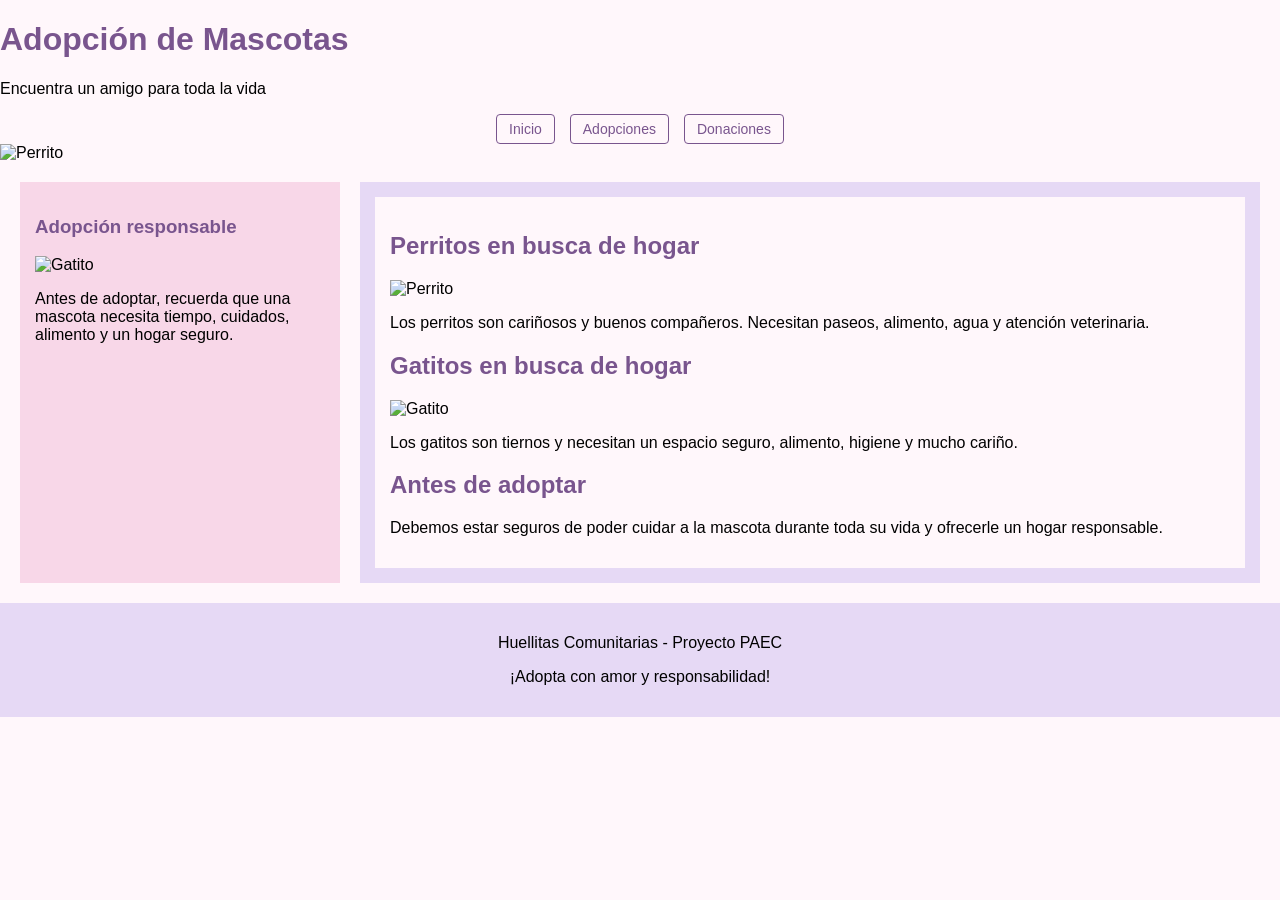
==== adopciones.html @ 6085b23a "añadi adopciones" ====
<!DOCTYPE html>
<html lang="es">

<head>
    <meta charset="UTF-8">
    <meta name="viewport" content="width=device-width, initial-scale=1.0">

    <title>Huellitas Comunitarias - Adopciones</title>

    <link rel="stylesheet" href="estilo.css">
</head>

<body>
    <header>
        <div>
            <h1>Adopción de Mascotas</h1>
            <p>Encuentra un amigo para toda la vida</p>

            <nav class="barra-navegacion">
                <a href="index.html" class="boton-nav">Inicio</a>
                <a href="adopciones.html" class="boton-nav">Adopciones</a>
                <a href="donaciones.html" class="boton-nav">Donaciones</a>
            </nav>
        </div>

        <img src="img/perrito.jpg" alt="Perrito" class="logo-pequeno">
    </header>

    <main>
        <aside>
            <h3>Adopción responsable</h3>

            <img src="img/gatito2.jpg" alt="Gatito" class="promocion-delsitio">

            <p>
                Antes de adoptar, recuerda que una mascota necesita
                tiempo, cuidados, alimento y un hogar seguro.
            </p>
        </aside>

        <section>
            <article>
                <h2>Perritos en busca de hogar</h2>

                <img src="img/perrito.jpg" alt="Perrito" class="articulo-principal">

                <p>
                    Los perritos son cariñosos y buenos compañeros.
                    Necesitan paseos, alimento, agua y atención veterinaria.
                </p>

                <h2>Gatitos en busca de hogar</h2>

                <img src="img/gatito2.jpg" alt="Gatito" class="articulo-principal">

                <p>
                    Los gatitos son tiernos y necesitan un espacio seguro,
                    alimento, higiene y mucho cariño.
                </p>

                <h2>Antes de adoptar</h2>

                <p>
                    Debemos estar seguros de poder cuidar a la mascota
                    durante toda su vida y ofrecerle un hogar responsable.
                </p>
            </article>
        </section>
    </main>

    <footer>
        <p>Huellitas Comunitarias - Proyecto PAEC</p>
        <p>¡Adopta con amor y responsabilidad!</p>
    </footer>

</body>
</html>
---- estilo.css ----
Estilo.css


header {
    display: flex;
    justify-content: space-between;
    align-items: center;
    background-color: #F8D7E8;
    padding: 10px 20px;
}

.logo-pequeno {
    width: 150px;
    height: auto;
    display: block;
}

.promocion-delsitio {
    width: 250px;
    height: auto;
    display: block;
}

.articulo-principal {
    width: 250px;
    height: auto;
    display: block;
}

.barra-navegacion {
    display: flex;
    gap: 15px;
    margin-top: 10px;
    justify-content: center;
    flex-wrap: wrap;
}

.boton-nav {
    text-decoration: none;
    color: #79558E;
    background-color: #FFF7FB;
    padding: 6px 12px;
    border-radius: 4px;
    font-size: 14px;
    font-family: sans-serif;
    border: 1px solid #79558E;
}

.boton-nav:hover {
    background-color: #F8D7E8;
    color: #79558E;
}

main {
    display: flex;
    gap: 20px;
    padding: 20px;
}

aside {
    width: 25%;
    background-color: #F8D7E8;
    padding: 15px;
}

section {
    width: 75%;
    background-color: #E6D9F5;
    padding: 15px;
}

article {
    background-color: #FFF7FB;
    padding: 15px;
}

h1, h2, h3 {
    color: #79558E;
}

body {
    margin: 0;
    font-family: Arial, sans-serif;
    background-color: #FFF7FB;
}

img {
    max-width: 100%;
    height: auto;
}

footer {
    background-color: #E6D9F5;
    text-align: center;
    padding: 15px;
}

@media (max-width: 650px) {
    header {
        flex-direction: column;
    }

    main {
        flex-direction: column;
    }

    aside, section {
        width: 100%;
    }

    .barra-navegacion {
        gap: 8px;
    }
}
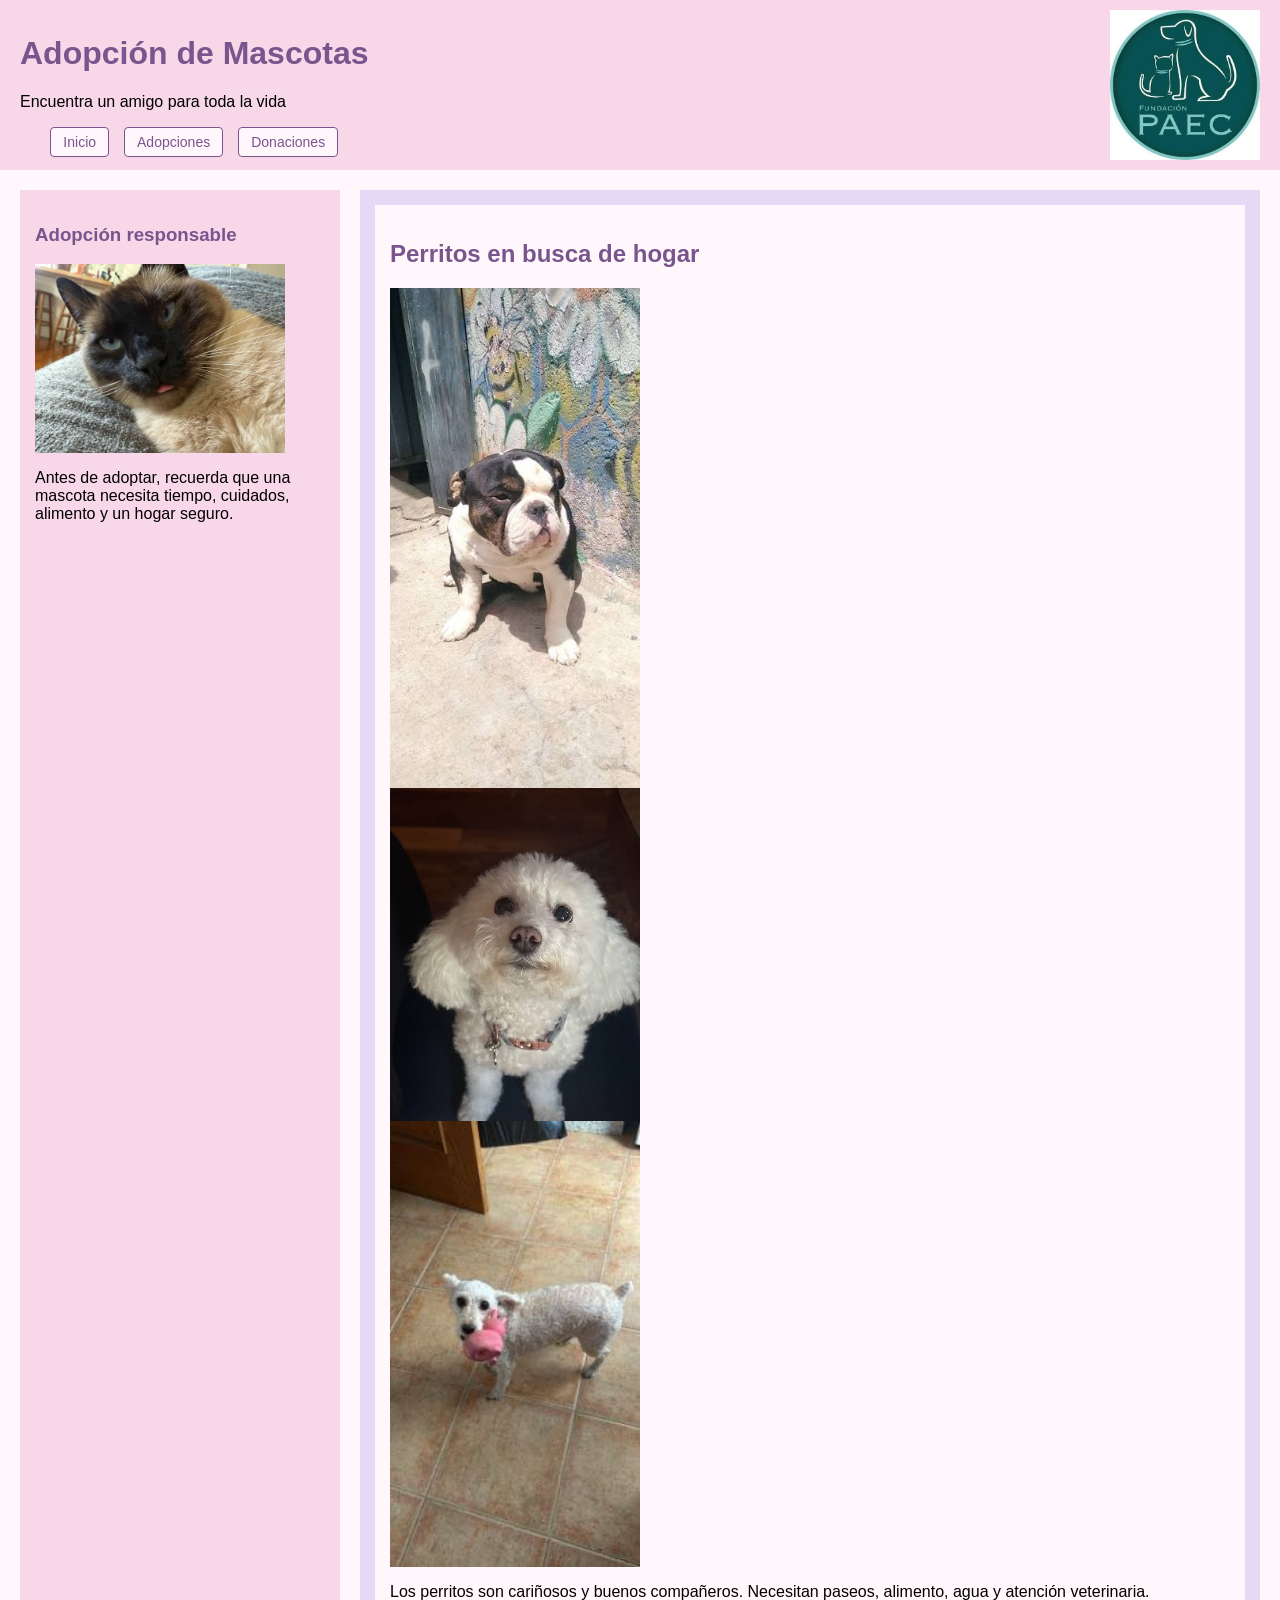
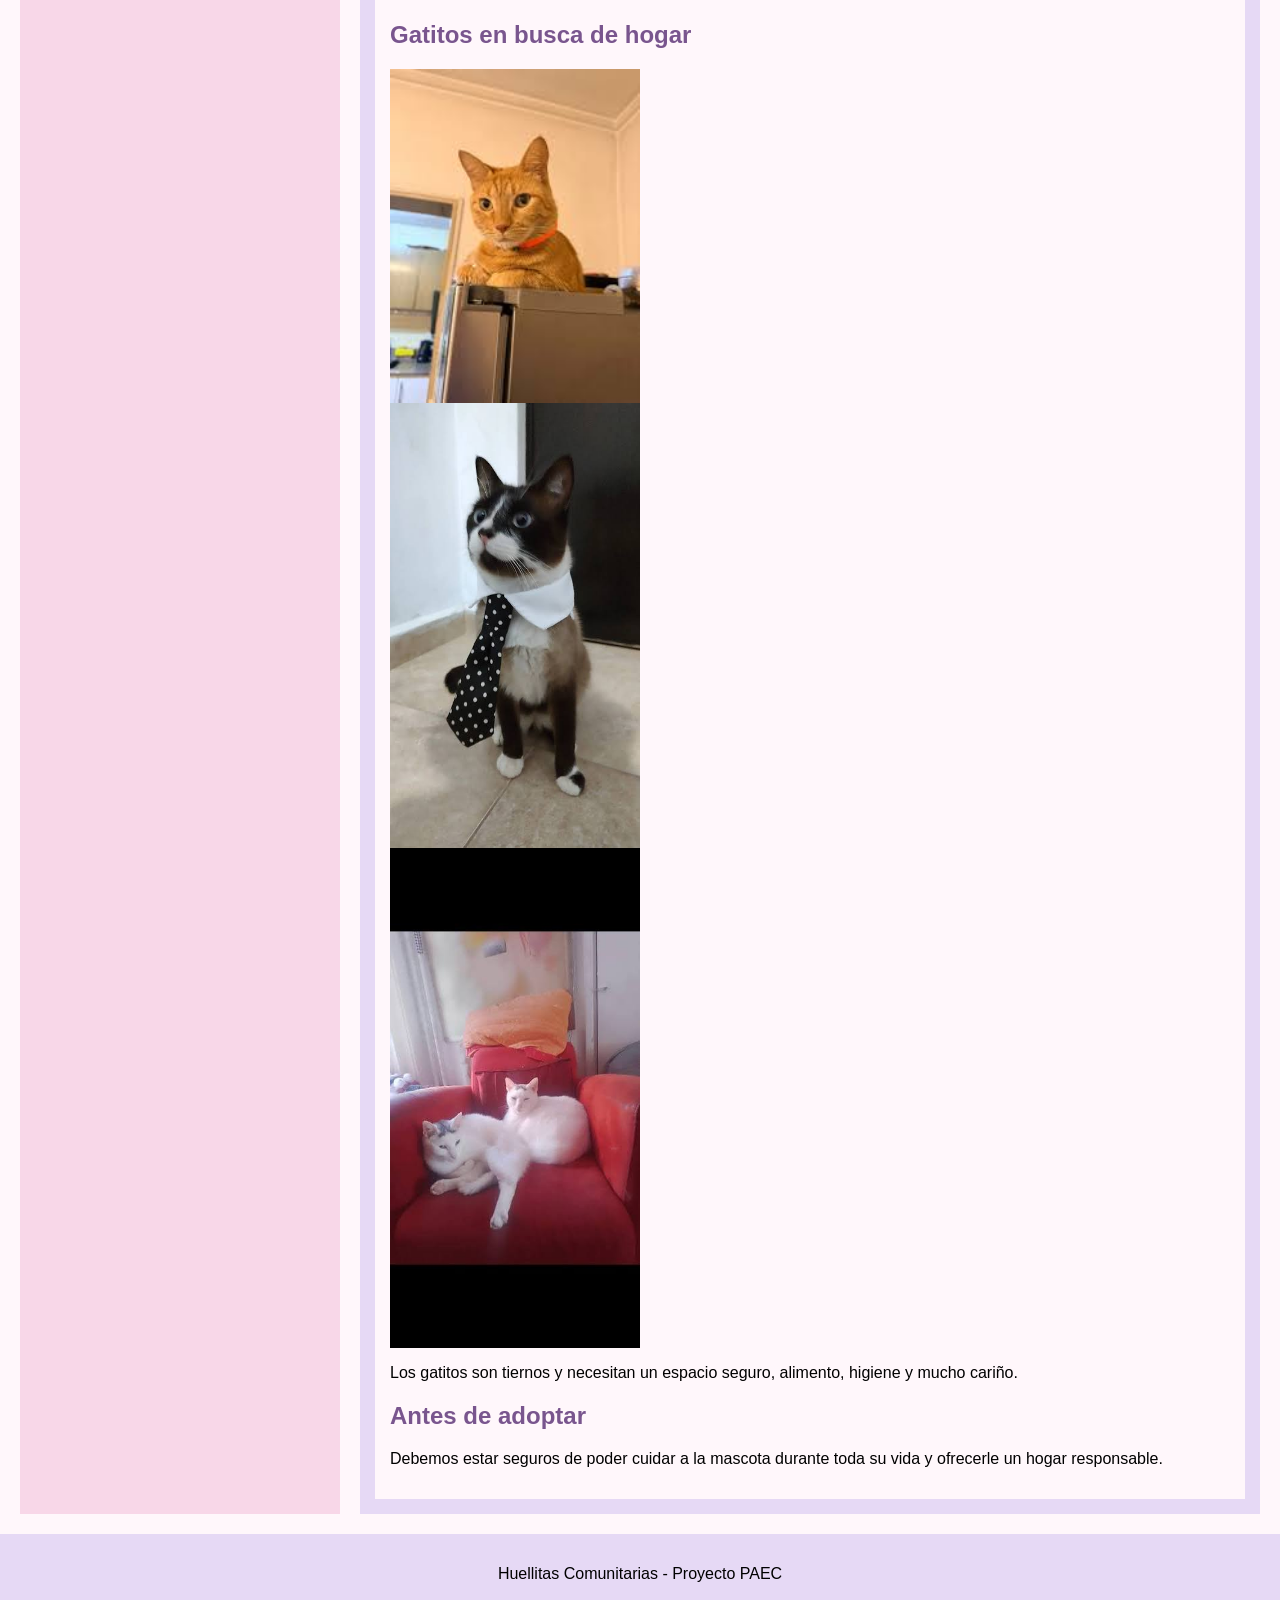
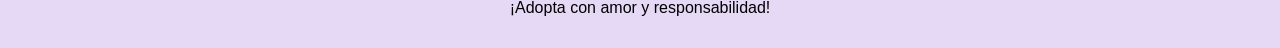
==== commit d5f67761: "modifique estilos" ====
--- a/adopciones.html
+++ b/adopciones.html
@@ -23,14 +23,14 @@
             </nav>
         </div>
 
-        <img src="img/perrito.jpg" alt="Perrito" class="logo-pequeno">
+        <img src="img/logo.jpg" alt="Perrito" class="logo-pequeno">
     </header>
 
     <main>
         <aside>
             <h3>Adopción responsable</h3>
 
-            <img src="img/gatito2.jpg" alt="Gatito" class="promocion-delsitio">
+            <img src="img/gatito1.jpg" alt="Gatito" class="promocion-delsitio">
 
             <p>
                 Antes de adoptar, recuerda que una mascota necesita
@@ -43,6 +43,8 @@
                 <h2>Perritos en busca de hogar</h2>
 
                 <img src="img/perrito.jpg" alt="Perrito" class="articulo-principal">
+                <img src="img/perrito1.jpg" alt="Perrito" class="articulo-principal">
+                <img src="img/perrito2.jpg" alt="Perrito" class="articulo-principal">
 
                 <p>
                     Los perritos son cariñosos y buenos compañeros.
@@ -51,7 +53,9 @@
 
                 <h2>Gatitos en busca de hogar</h2>
 
-                <img src="img/gatito2.jpg" alt="Gatito" class="articulo-principal">
+                <img src="img/gatitos2.jpg" alt="Gatito" class="articulo-principal">
+                <img src="img/gatito3.jpg" alt="Gatito" class="articulo-principal">
+                <img src="img/gatito4.jpg" alt="Gatito" class="articulo-principal">
 
                 <p>
                     Los gatitos son tiernos y necesitan un espacio seguro,
--- a/estilo.css
+++ b/estilo.css
@@ -1,6 +1,3 @@
-Estilo.css
-
-
 header {
     display: flex;
     justify-content: space-between;
@@ -49,6 +46,16 @@
 .boton-nav:hover {
     background-color: #F8D7E8;
     color: #79558E;
+}
+
+/* Contenedor para alinear las imágenes de adopción en horizontal */
+.contenedor-imagenes {
+    display: flex;
+    flex-direction: row;
+    gap: 15px;
+    justify-content: center;
+    align-items: center;
+    flex-wrap: wrap;
 }
 
 main {
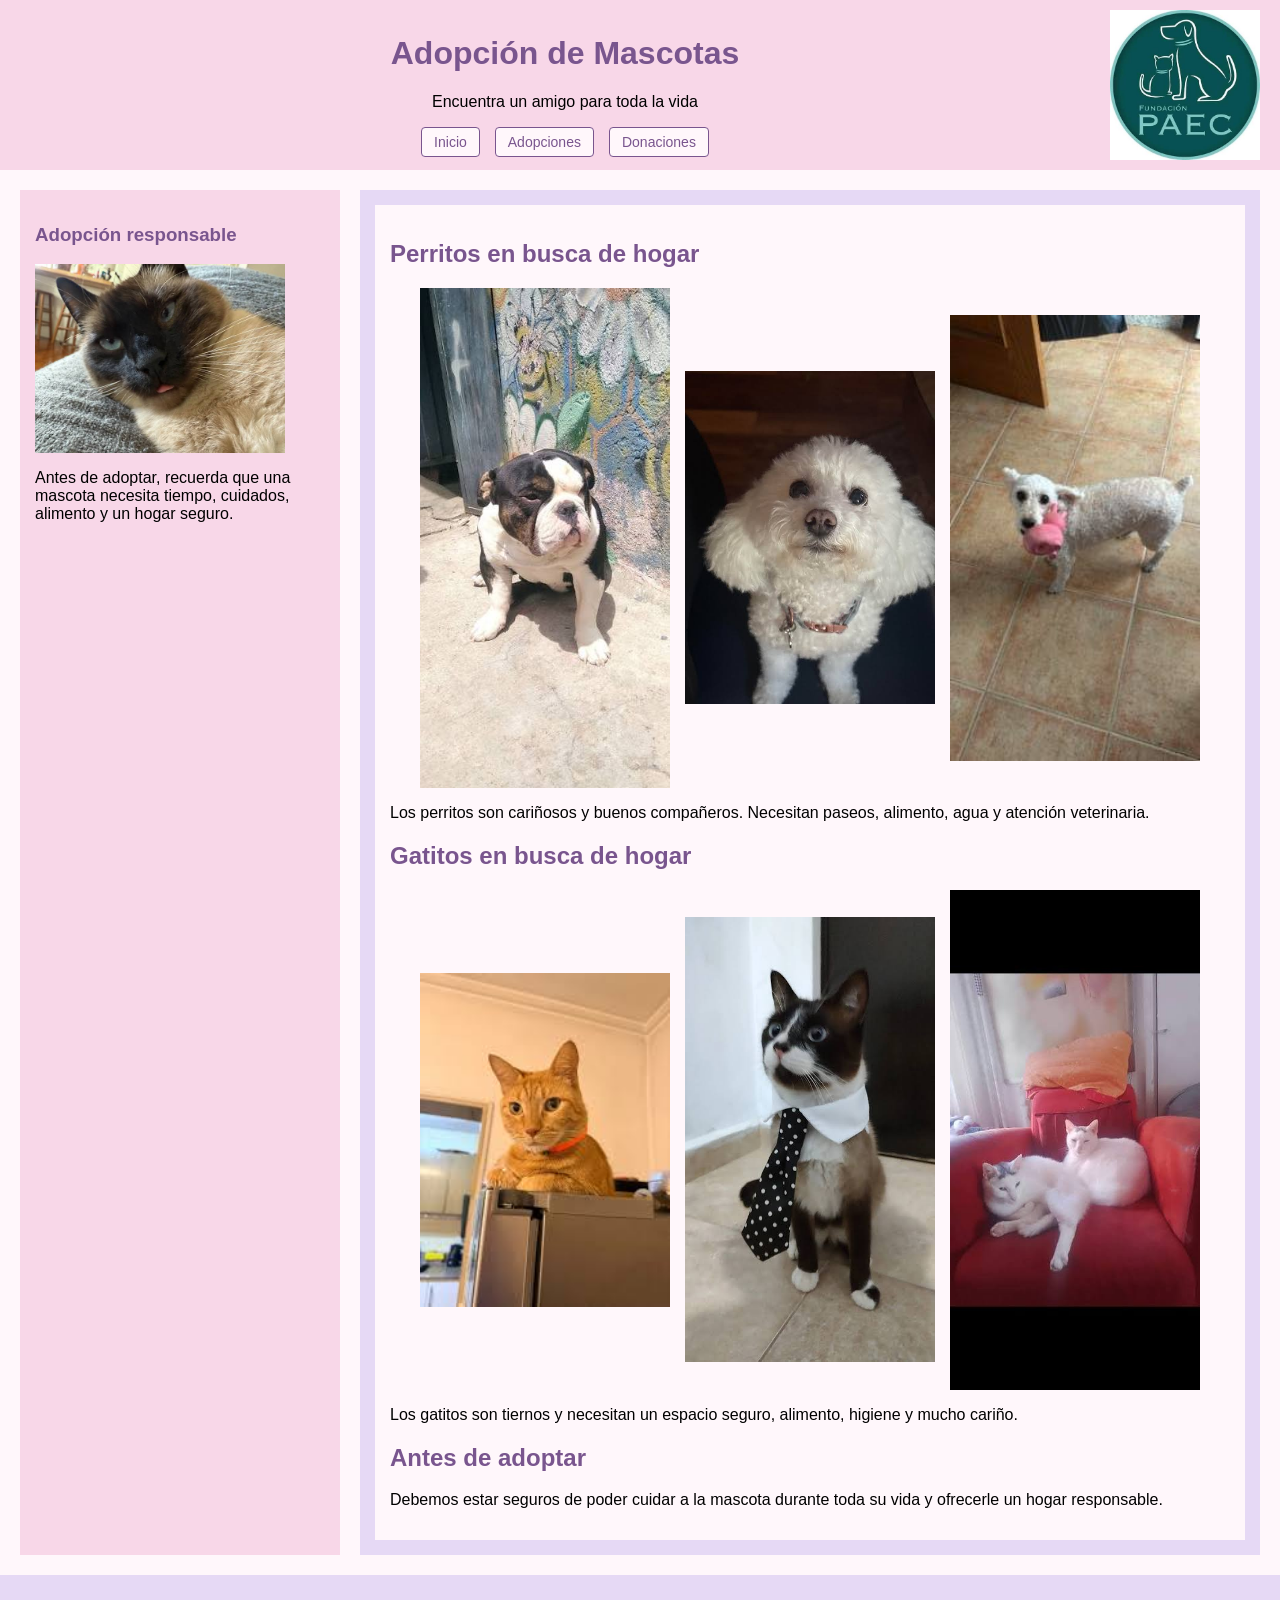
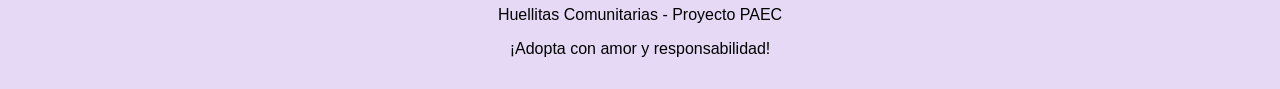
==== commit 1580ce86: "modifique estilos" ====
--- a/adopciones.html
+++ b/adopciones.html
@@ -41,10 +41,12 @@
         <section>
             <article>
                 <h2>Perritos en busca de hogar</h2>
-
-                <img src="img/perrito.jpg" alt="Perrito" class="articulo-principal">
-                <img src="img/perrito1.jpg" alt="Perrito" class="articulo-principal">
-                <img src="img/perrito2.jpg" alt="Perrito" class="articulo-principal">
+                   
+                <div class="contenedor-imagenes">
+                    <img src="img/perrito.jpg" alt="Perrito" class="articulo-principal">
+                    <img src="img/perrito1.jpg" alt="Perrito" class="articulo-principal">
+                    <img src="img/perrito2.jpg" alt="Perrito" class="articulo-principal">
+                </div>
 
                 <p>
                     Los perritos son cariñosos y buenos compañeros.
@@ -53,9 +55,11 @@
 
                 <h2>Gatitos en busca de hogar</h2>
 
-                <img src="img/gatitos2.jpg" alt="Gatito" class="articulo-principal">
-                <img src="img/gatito3.jpg" alt="Gatito" class="articulo-principal">
-                <img src="img/gatito4.jpg" alt="Gatito" class="articulo-principal">
+                <div class="contenedor-imagenes">
+                    <img src="img/gatitos2.jpg" alt="Gatito" class="articulo-principal">
+                    <img src="img/gatito3.jpg" alt="Gatito" class="articulo-principal">
+                    <img src="img/gatito4.jpg" alt="Gatito" class="articulo-principal">
+                </div>
 
                 <p>
                     Los gatitos son tiernos y necesitan un espacio seguro,
--- a/estilo.css
+++ b/estilo.css
@@ -4,6 +4,12 @@
     align-items: center;
     background-color: #F8D7E8;
     padding: 10px 20px;
+}
+
+/* Centra el texto del header y la barra de botones */
+header > div {
+    flex: 1;
+    text-align: center;
 }
 
 .logo-pequeno {
@@ -46,6 +52,13 @@
 .boton-nav:hover {
     background-color: #F8D7E8;
     color: #79558E;
+}
+
+/* Estado del botón de la página actual (activo) */
+.boton-nav.activo {
+    background-color: #79558E;
+    color: #FFF7FB;
+    font-weight: bold;
 }
 
 /* Contenedor para alinear las imágenes de adopción en horizontal */
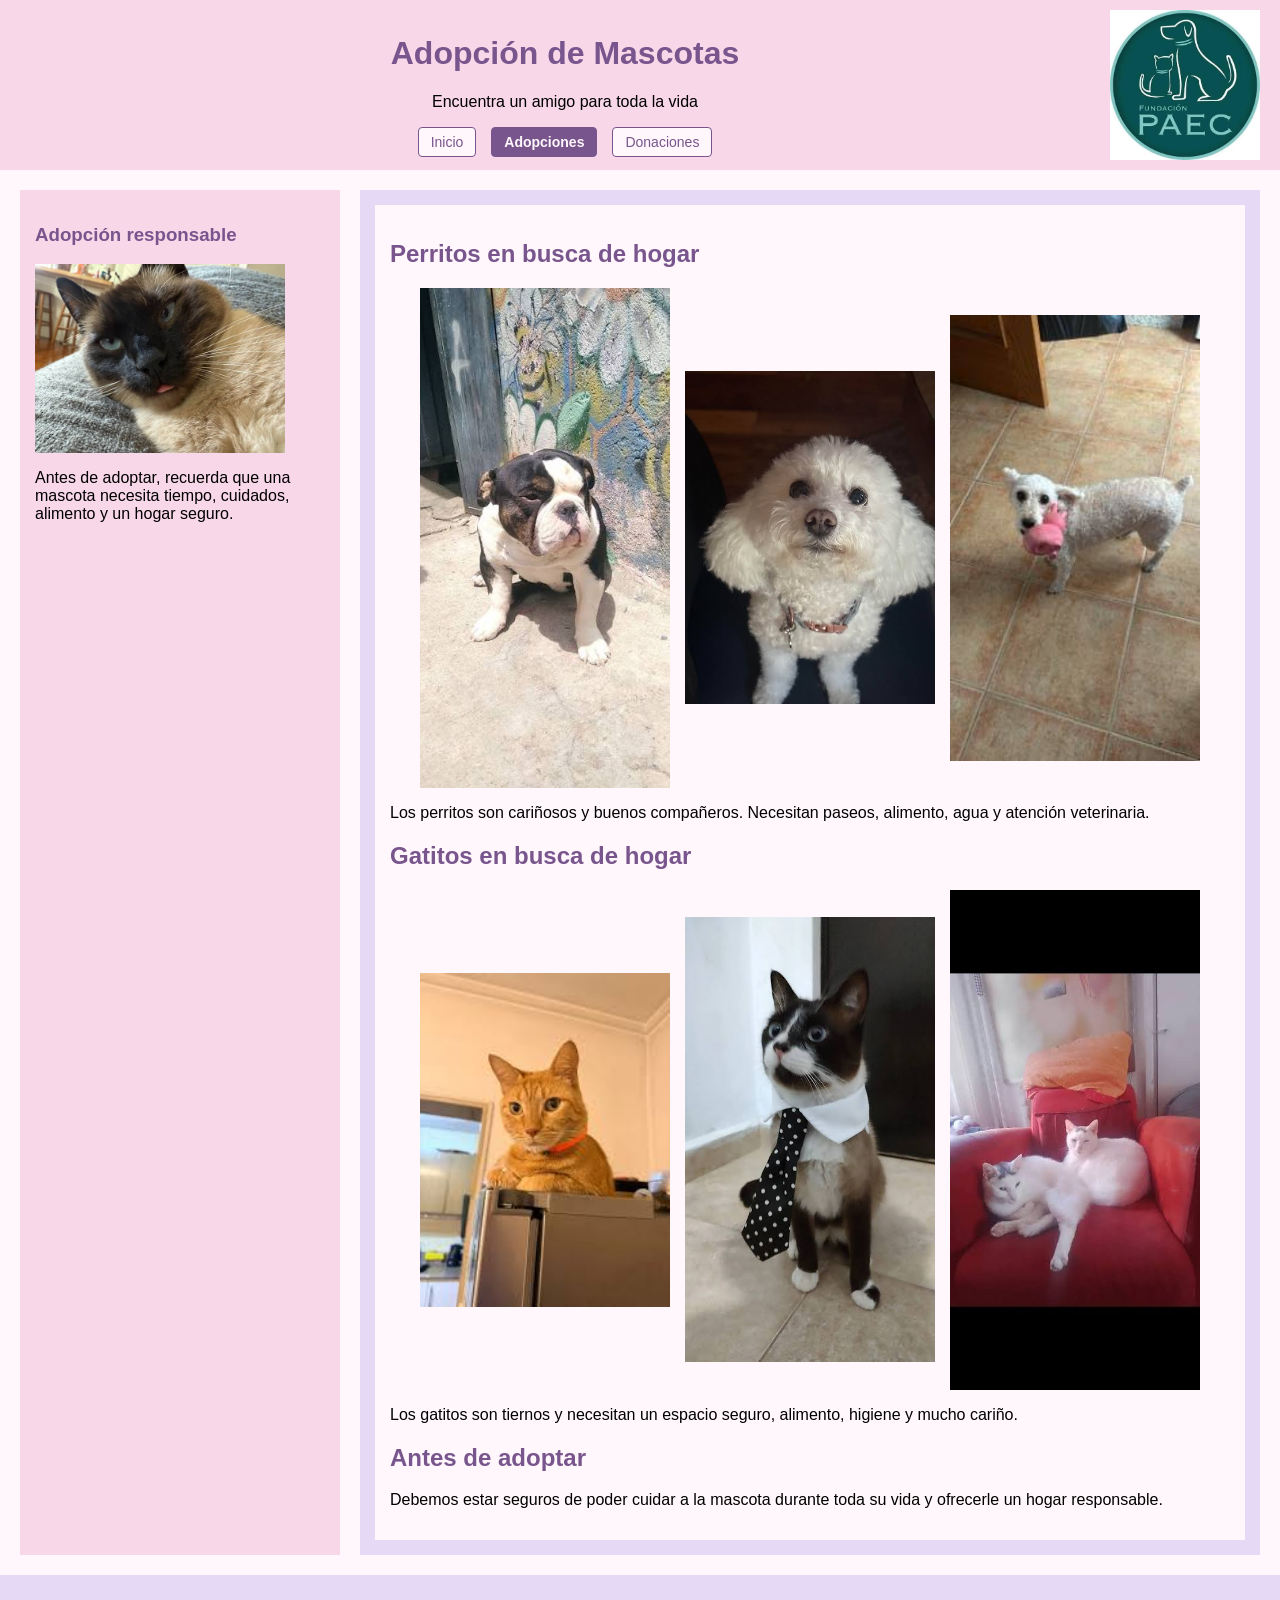
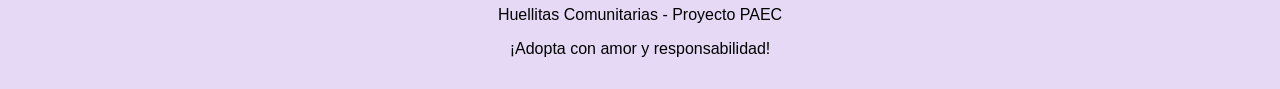
==== commit 9eafb2c5: "modifique adopciones" ====
--- a/adopciones.html
+++ b/adopciones.html
@@ -18,7 +18,7 @@
 
             <nav class="barra-navegacion">
                 <a href="index.html" class="boton-nav">Inicio</a>
-                <a href="adopciones.html" class="boton-nav">Adopciones</a>
+                <a href="adopciones.html" class="boton-nav activo">Adopciones</a>
                 <a href="donaciones.html" class="boton-nav">Donaciones</a>
             </nav>
         </div>
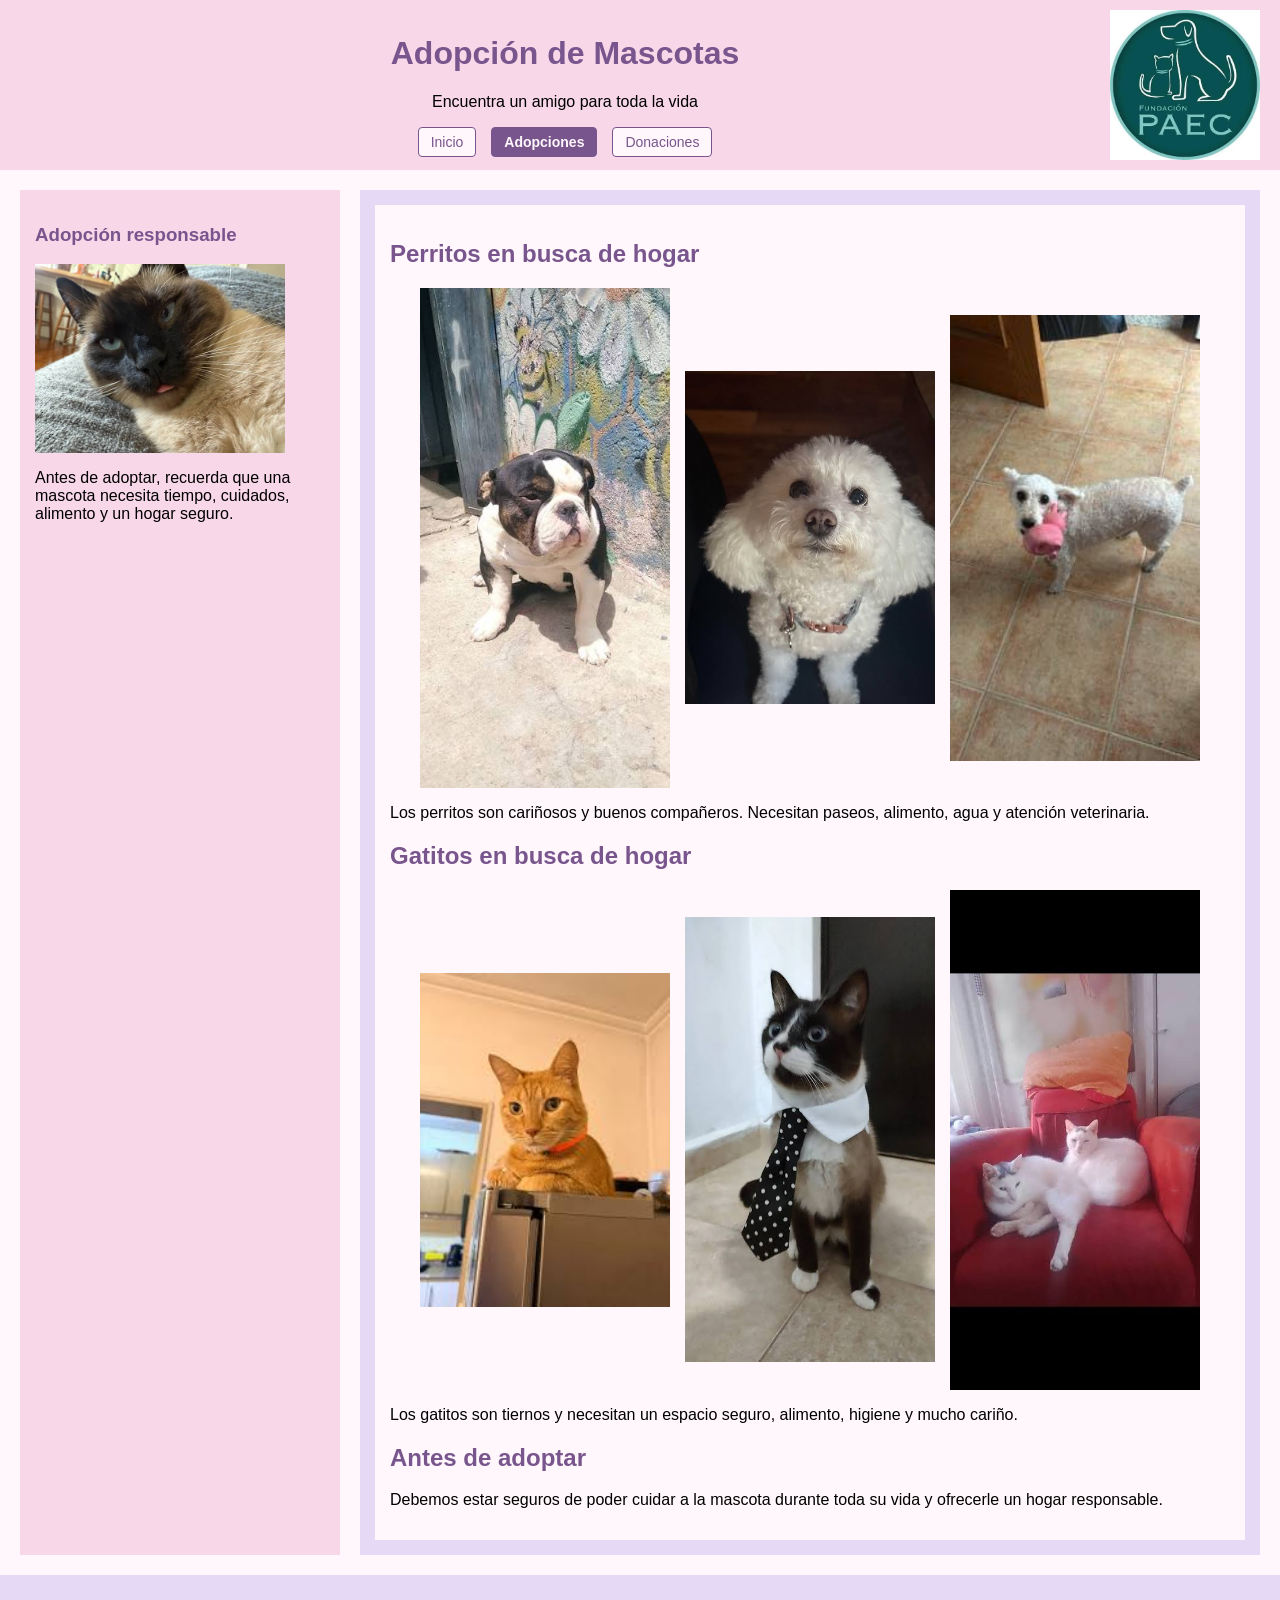
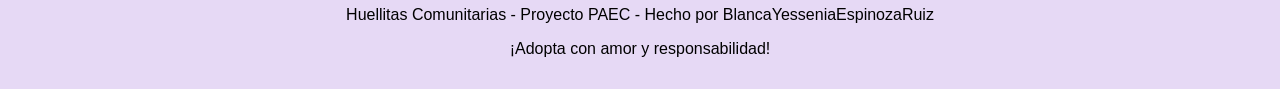
==== commit 139cfd12: "puse en el footer mi nombre" ====
--- a/adopciones.html
+++ b/adopciones.html
@@ -77,7 +77,7 @@
     </main>
 
     <footer>
-        <p>Huellitas Comunitarias - Proyecto PAEC</p>
+        <p>Huellitas Comunitarias - Proyecto PAEC - Hecho por BlancaYesseniaEspinozaRuiz</p>
         <p>¡Adopta con amor y responsabilidad!</p>
     </footer>
 
